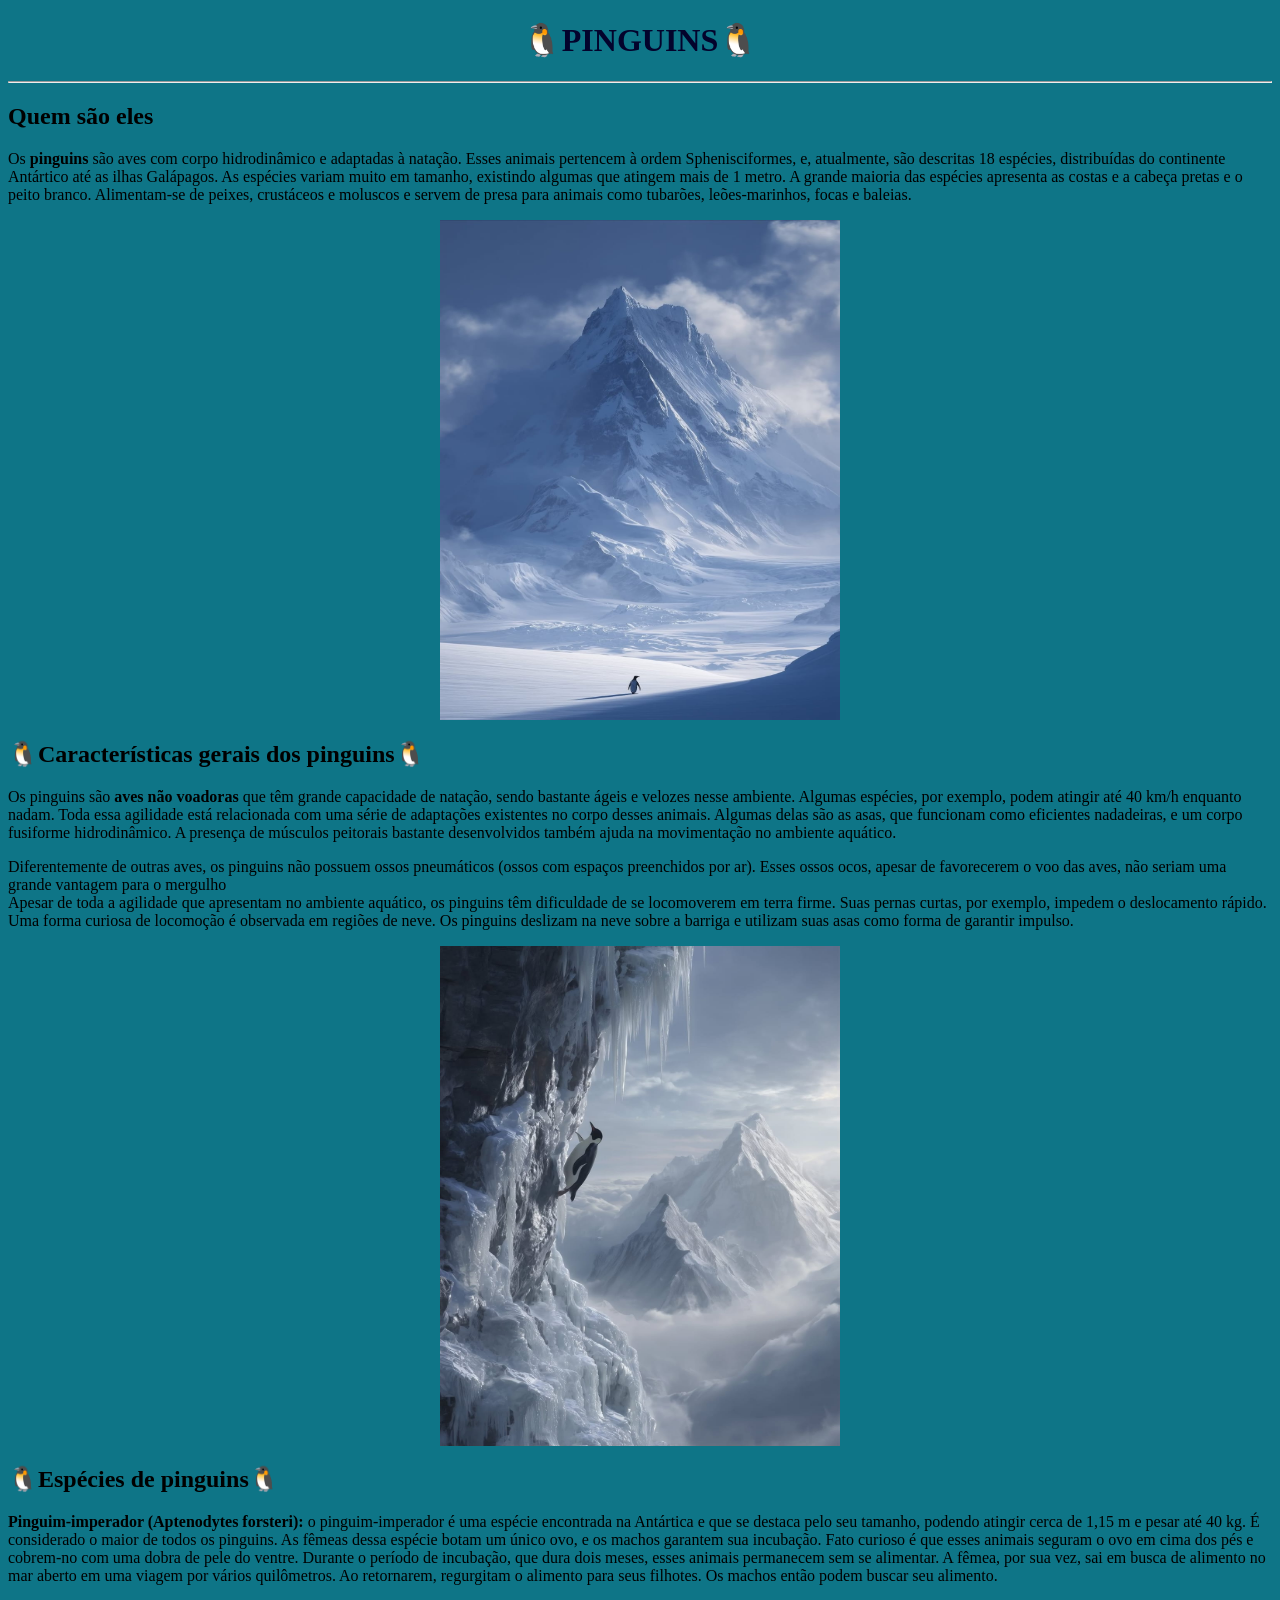
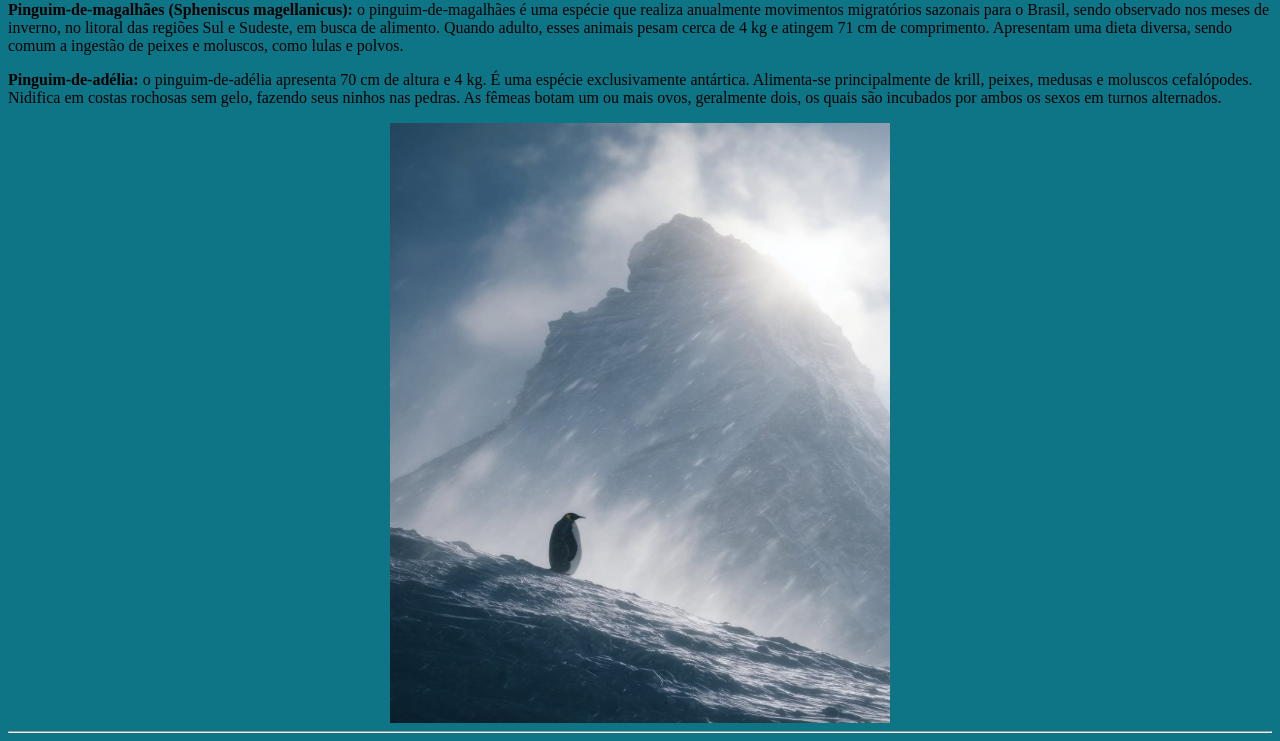
==== index.html @ a4e35927 "Add files via upload" ====
<!DOCTYPE html>
<html lang="pt-br">
<head>
    <meta charset="UTF-8">
    <meta name="viewport" content="width=device-width, initial-scale=1.0">
    <title>hierarquia de titulos</title>
</head>
<body>
 <style>
             body{
                   background-color: rgb(14, 117, 135);
               }
             h1{
              color: rgb(3, 3, 44);
              text-align: center;
             }
             .pinguim{
              width: 400px;
              height: 500px;
              display: block;
              margin: auto;
             }
             .aura{
              width: 400px;
              height: 500px;
              display: block;
              margin: auto;
             }
             .eguo{
              width: 500px;
              height: 600px;
              display: block;
              margin: auto;
             }
  
 </style>
 
 
  <h1>🐧PINGUINS🐧</h1>
 <hr>
 <h2>Quem são eles</h2>
 <p>Os <strong>pinguins</strong>  são aves com corpo hidrodinâmico e adaptadas à natação. Esses animais pertencem à ordem Sphenisciformes, e, atualmente, são descritas 18 espécies, distribuídas do continente Antártico até as ilhas Galápagos. As espécies variam muito em tamanho, existindo algumas que atingem mais de 1 metro. A grande maioria das espécies apresenta as costas e a cabeça pretas e o peito branco. Alimentam-se de peixes, crustáceos e moluscos e servem de presa para animais como tubarões, leões-marinhos, focas e baleias.</p>
 <img src="pinguim.jpeg" alt="pinguim" class="pinguim">
 
 <h2>🐧Características gerais dos pinguins🐧</h2>
 
 <p>Os pinguins são <strong>aves não voadoras</strong> que têm grande capacidade de natação, sendo bastante ágeis e velozes nesse ambiente. Algumas espécies, por exemplo, podem atingir até 40 km/h enquanto nadam. Toda essa agilidade está relacionada com uma série de adaptações existentes no corpo desses animais. Algumas delas são as asas, que funcionam como eficientes nadadeiras, e um corpo fusiforme hidrodinâmico. A presença de músculos peitorais bastante desenvolvidos também ajuda na movimentação no ambiente aquático.</p>
 <p>Diferentemente de outras aves, os pinguins não possuem ossos pneumáticos (ossos com espaços preenchidos por ar). Esses ossos ocos, apesar de favorecerem o voo das aves, não seriam uma grande vantagem para o mergulho <br> Apesar de toda a agilidade que apresentam no ambiente aquático, os pinguins têm dificuldade de se locomoverem em terra firme. Suas pernas curtas, por exemplo, impedem o deslocamento rápido. Uma forma curiosa de locomoção é observada em regiões de neve. Os pinguins deslizam na neve sobre a barriga e utilizam suas asas como forma de garantir impulso.</p>
 <img src="pinguim 2.jpeg" alt="pinguins na montanha" class="aura">

 <h2>🐧Espécies de pinguins🐧</h2>

 <p><strong>Pinguim-imperador (Aptenodytes forsteri):</strong> o pinguim-imperador é uma espécie encontrada na Antártica e que se destaca pelo seu tamanho, podendo atingir cerca de 1,15 m e pesar até 40 kg. É considerado o maior de todos os pinguins. As fêmeas dessa espécie botam um único ovo, e os machos garantem sua incubação. Fato curioso é que esses animais seguram o ovo em cima dos pés e cobrem-no com uma dobra de pele do ventre. Durante o período de incubação, que dura dois meses, esses animais permanecem sem se alimentar. A fêmea, por sua vez, sai em busca de alimento no mar aberto em uma viagem por vários quilômetros. Ao retornarem, regurgitam o alimento para seus filhotes. Os machos então podem buscar seu alimento.
</p>
<p><strong>Pinguim-de-magalhães (Spheniscus magellanicus):</strong> o pinguim-de-magalhães é uma espécie que realiza anualmente movimentos migratórios sazonais para o Brasil, sendo observado nos meses de inverno, no litoral das regiões Sul e Sudeste, em busca de alimento. Quando adulto, esses animais pesam cerca de 4 kg e atingem 71 cm de comprimento. Apresentam uma dieta diversa, sendo comum a ingestão de peixes e moluscos, como lulas e polvos.</p>

<p><strong>Pinguim-de-adélia:</strong> o pinguim-de-adélia apresenta 70 cm de altura e 4 kg. É uma espécie exclusivamente antártica. Alimenta-se principalmente de krill, peixes, medusas e moluscos cefalópodes. Nidifica em costas rochosas sem gelo, fazendo seus ninhos nas pedras. As fêmeas botam um ou mais ovos, geralmente dois, os quais são incubados por ambos os sexos em turnos alternados.</p>
<img src="pinguim 3.jpeg" alt="pinguim" class="eguo">
<hr>
 
</body>
</html>
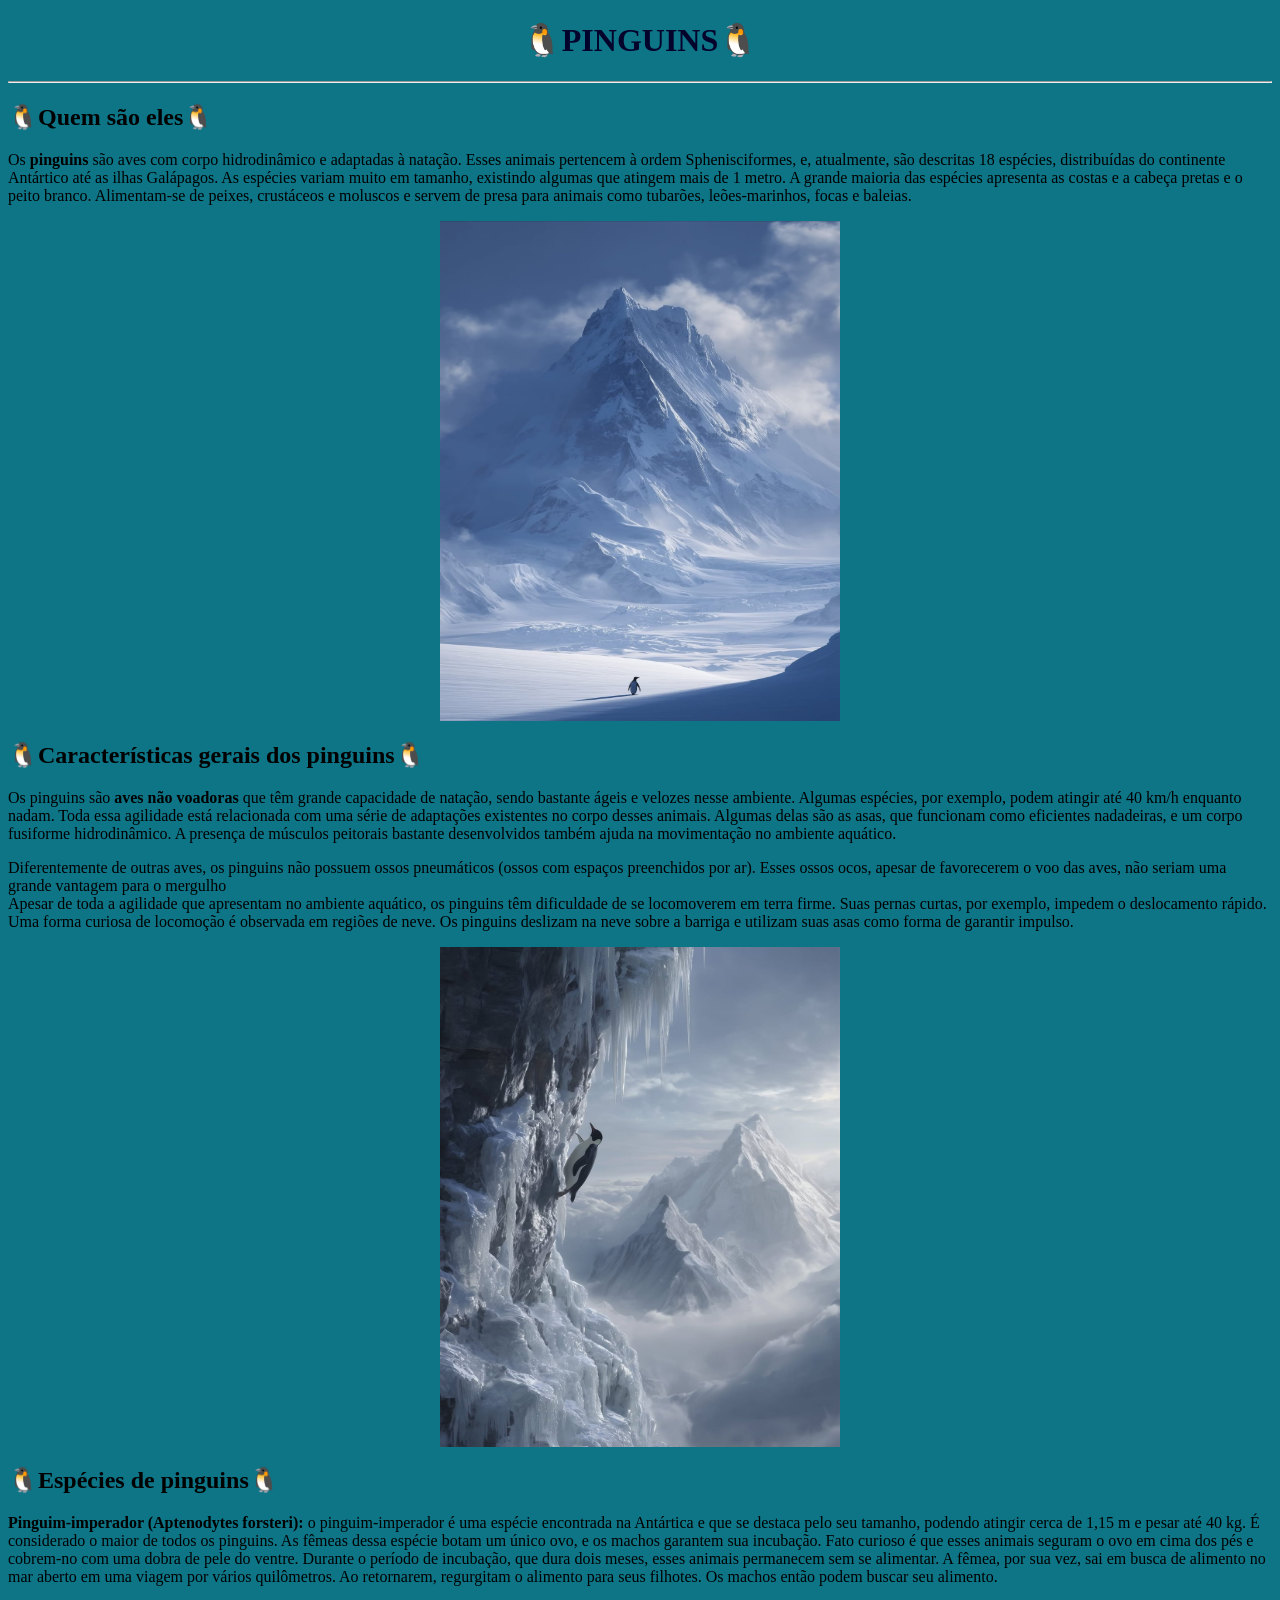
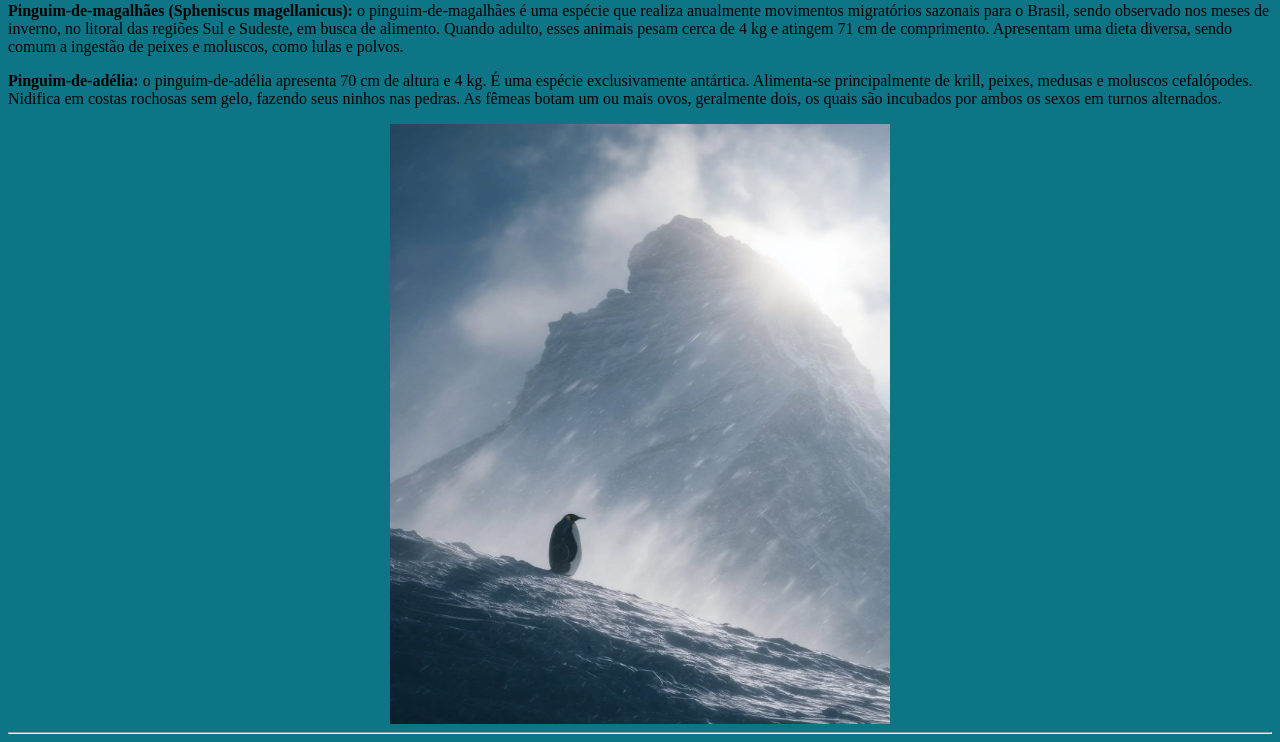
==== commit 244bf499: "Update index.html" ====
--- a/index.html
+++ b/index.html
@@ -3,7 +3,8 @@
 <head>
     <meta charset="UTF-8">
     <meta name="viewport" content="width=device-width, initial-scale=1.0">
-    <title>hierarquia de titulos</title>
+    <title>Progeto-Pinguins- lucas dev</title>
+    <link rel="shortcut icon" href="pinguim.jpeg" type="image/x-icon">
 </head>
 <body>
  <style>
@@ -38,7 +39,7 @@
  
   <h1>🐧PINGUINS🐧</h1>
  <hr>
- <h2>Quem são eles</h2>
+ <h2>🐧Quem são eles🐧</h2>
  <p>Os <strong>pinguins</strong>  são aves com corpo hidrodinâmico e adaptadas à natação. Esses animais pertencem à ordem Sphenisciformes, e, atualmente, são descritas 18 espécies, distribuídas do continente Antártico até as ilhas Galápagos. As espécies variam muito em tamanho, existindo algumas que atingem mais de 1 metro. A grande maioria das espécies apresenta as costas e a cabeça pretas e o peito branco. Alimentam-se de peixes, crustáceos e moluscos e servem de presa para animais como tubarões, leões-marinhos, focas e baleias.</p>
  <img src="pinguim.jpeg" alt="pinguim" class="pinguim">
  
@@ -59,4 +60,7 @@
 <hr>
  
 </body>
-</html>+
+</html>
+
+
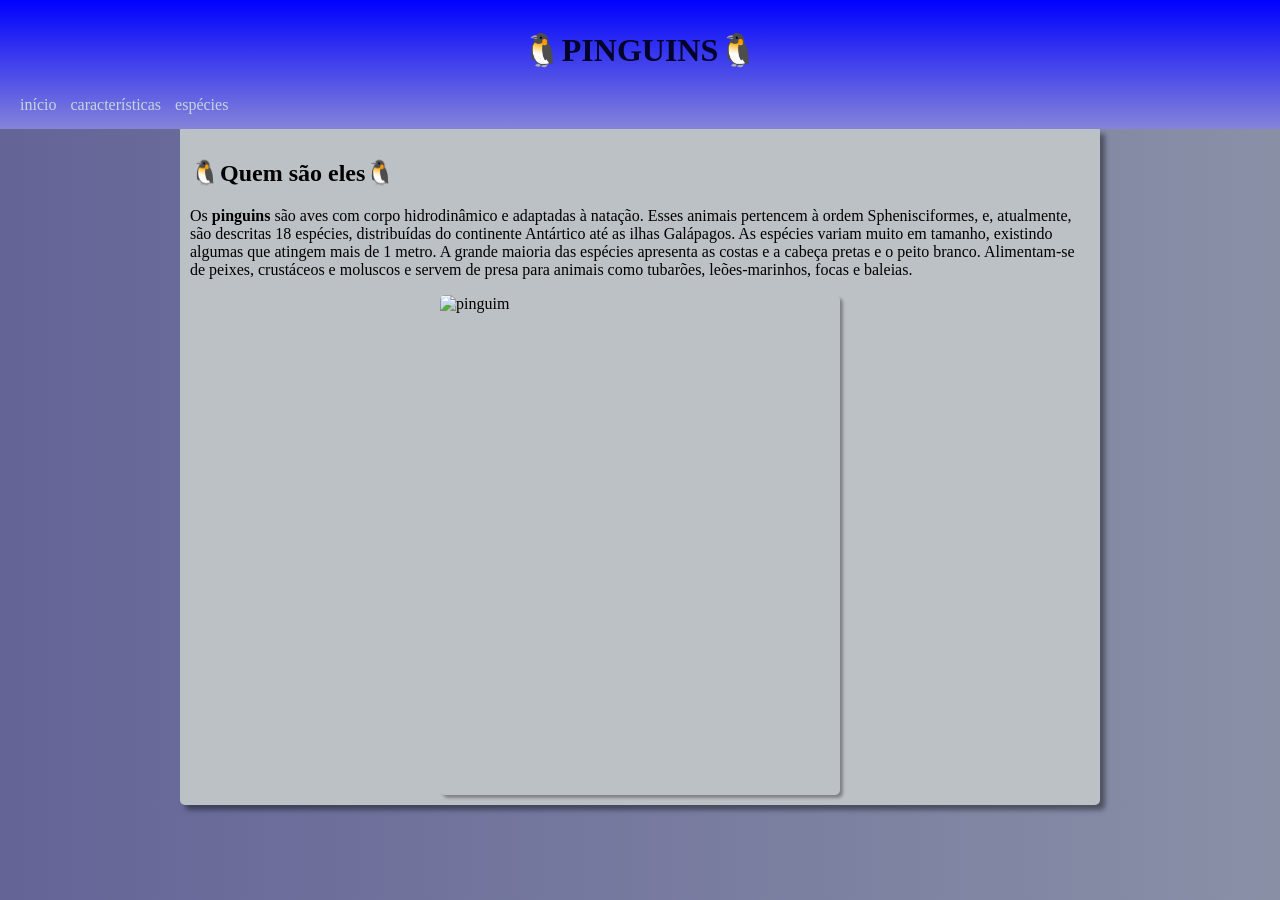
==== commit d65809a0: "Add files via upload" ====
--- a/index.html
+++ b/index.html
@@ -3,64 +3,34 @@
 <head>
     <meta charset="UTF-8">
     <meta name="viewport" content="width=device-width, initial-scale=1.0">
-    <title>Progeto-Pinguins- lucas dev</title>
-    <link rel="shortcut icon" href="pinguim.jpeg" type="image/x-icon">
+    <title>Pinguins</title>
+    <link rel="stylesheet" href="style.css">
+    <link rel="shortcut icon" href="imagens/favicon.ico" type="image/x-icon">
+    
 </head>
 <body>
- <style>
-             body{
-                   background-color: rgb(14, 117, 135);
-               }
-             h1{
-              color: rgb(3, 3, 44);
-              text-align: center;
-             }
-             .pinguim{
-              width: 400px;
-              height: 500px;
-              display: block;
-              margin: auto;
-             }
-             .aura{
-              width: 400px;
-              height: 500px;
-              display: block;
-              margin: auto;
-             }
-             .eguo{
-              width: 500px;
-              height: 600px;
-              display: block;
-              margin: auto;
-             }
-  
- </style>
  
  
-  <h1>🐧PINGUINS🐧</h1>
- <hr>
- <h2>🐧Quem são eles🐧</h2>
- <p>Os <strong>pinguins</strong>  são aves com corpo hidrodinâmico e adaptadas à natação. Esses animais pertencem à ordem Sphenisciformes, e, atualmente, são descritas 18 espécies, distribuídas do continente Antártico até as ilhas Galápagos. As espécies variam muito em tamanho, existindo algumas que atingem mais de 1 metro. A grande maioria das espécies apresenta as costas e a cabeça pretas e o peito branco. Alimentam-se de peixes, crustáceos e moluscos e servem de presa para animais como tubarões, leões-marinhos, focas e baleias.</p>
- <img src="pinguim.jpeg" alt="pinguim" class="pinguim">
  
- <h2>🐧Características gerais dos pinguins🐧</h2>
+  <header>
+    <h1>🐧PINGUINS🐧</h1>
+  <nav>
+    <a href="index.html">início</a>
+    <a href="pag2.html"> características</a>
+    <a href="pag3.html">espécies</a>
+    
+  </nav>
+  
+  </header>
  
- <p>Os pinguins são <strong>aves não voadoras</strong> que têm grande capacidade de natação, sendo bastante ágeis e velozes nesse ambiente. Algumas espécies, por exemplo, podem atingir até 40 km/h enquanto nadam. Toda essa agilidade está relacionada com uma série de adaptações existentes no corpo desses animais. Algumas delas são as asas, que funcionam como eficientes nadadeiras, e um corpo fusiforme hidrodinâmico. A presença de músculos peitorais bastante desenvolvidos também ajuda na movimentação no ambiente aquático.</p>
- <p>Diferentemente de outras aves, os pinguins não possuem ossos pneumáticos (ossos com espaços preenchidos por ar). Esses ossos ocos, apesar de favorecerem o voo das aves, não seriam uma grande vantagem para o mergulho <br> Apesar de toda a agilidade que apresentam no ambiente aquático, os pinguins têm dificuldade de se locomoverem em terra firme. Suas pernas curtas, por exemplo, impedem o deslocamento rápido. Uma forma curiosa de locomoção é observada em regiões de neve. Os pinguins deslizam na neve sobre a barriga e utilizam suas asas como forma de garantir impulso.</p>
- <img src="pinguim 2.jpeg" alt="pinguins na montanha" class="aura">
+ <main>
+   <h2>🐧Quem são eles🐧</h2>
+   <p>Os <strong>pinguins</strong>  são aves com corpo hidrodinâmico e adaptadas à natação. Esses animais pertencem à ordem Sphenisciformes, e, atualmente, são descritas 18 espécies, distribuídas do continente Antártico até as ilhas Galápagos. As espécies variam muito em tamanho, existindo algumas que atingem mais de 1 metro. A grande maioria das espécies apresenta as costas e a cabeça pretas e o peito branco. Alimentam-se de peixes, crustáceos e moluscos e servem de presa para animais como tubarões, leões-marinhos, focas e baleias.</p>
+   <img src="imagens/pinguim.jpeg" alt="pinguim" class="pinguim">
+   
+   </main>
 
- <h2>🐧Espécies de pinguins🐧</h2>
-
- <p><strong>Pinguim-imperador (Aptenodytes forsteri):</strong> o pinguim-imperador é uma espécie encontrada na Antártica e que se destaca pelo seu tamanho, podendo atingir cerca de 1,15 m e pesar até 40 kg. É considerado o maior de todos os pinguins. As fêmeas dessa espécie botam um único ovo, e os machos garantem sua incubação. Fato curioso é que esses animais seguram o ovo em cima dos pés e cobrem-no com uma dobra de pele do ventre. Durante o período de incubação, que dura dois meses, esses animais permanecem sem se alimentar. A fêmea, por sua vez, sai em busca de alimento no mar aberto em uma viagem por vários quilômetros. Ao retornarem, regurgitam o alimento para seus filhotes. Os machos então podem buscar seu alimento.
-</p>
-<p><strong>Pinguim-de-magalhães (Spheniscus magellanicus):</strong> o pinguim-de-magalhães é uma espécie que realiza anualmente movimentos migratórios sazonais para o Brasil, sendo observado nos meses de inverno, no litoral das regiões Sul e Sudeste, em busca de alimento. Quando adulto, esses animais pesam cerca de 4 kg e atingem 71 cm de comprimento. Apresentam uma dieta diversa, sendo comum a ingestão de peixes e moluscos, como lulas e polvos.</p>
-
-<p><strong>Pinguim-de-adélia:</strong> o pinguim-de-adélia apresenta 70 cm de altura e 4 kg. É uma espécie exclusivamente antártica. Alimenta-se principalmente de krill, peixes, medusas e moluscos cefalópodes. Nidifica em costas rochosas sem gelo, fazendo seus ninhos nas pedras. As fêmeas botam um ou mais ovos, geralmente dois, os quais são incubados por ambos os sexos em turnos alternados.</p>
-<img src="pinguim 3.jpeg" alt="pinguim" class="eguo">
-<hr>
+ 
  
 </body>
-
-</html>
-
-
+</html>
--- a/style.css
+++ b/style.css
@@ -0,0 +1,69 @@
+@charset "UTF-8";
+
+               body{
+                background-image:linear-gradient(to left, rgb(137, 144, 166), rgb(100, 100, 151));
+                   background-color: rgb(17, 62, 69);
+                   margin: 0;
+               }
+              
+               header{
+               background-image:linear-gradient(to top, rgb(132, 132, 217), blue);
+                padding: 10px;
+               }
+               nav{
+                padding: 5px;
+               }
+               nav > a  {
+                padding: 5px;
+                text-decoration: none;
+                color: rgb(199, 212, 221);
+               }
+               nav > a:hover{
+                background-color: rgb(108, 135, 127);
+                border-radius: 5px;
+                
+               }
+
+               main{
+                margin: auto;
+                background-color: rgb(188, 193, 197);
+                width: 900px;
+                max-width: 95%;
+                padding: 10px;
+                border-radius: 0px 0px 5px 5px;
+                box-shadow: 5px 5px 5px rgba(0, 0, 0, 0.417);
+               }
+             
+               h1{
+              color: rgb(3, 3, 44);
+              text-align: center;
+             }
+             .pinguim{
+              width: 400px;
+              max-width: 80%;
+              height: 500px;
+              display: block;
+              margin: auto;
+              border-radius: 5px;
+              box-shadow: 3px 3px 3px rgba(0, 0, 0, 0.316);
+             }
+             .aura{
+              width: 400px;
+              max-width: 80%;
+              height: 500px;
+              display: block;
+              margin: auto;
+              border-radius: 5px;
+              box-shadow: 3px 3px 3px rgba(0, 0, 0, 0.316);
+
+             }
+             .eguo{
+              width: 500px;
+              max-width: 80%;
+              height: 500px;
+              display: block;
+              margin: auto;
+              border-radius: 5px;
+              box-shadow: 3px 3px 3px rgba(0, 0, 0, 0.316);
+
+             }
